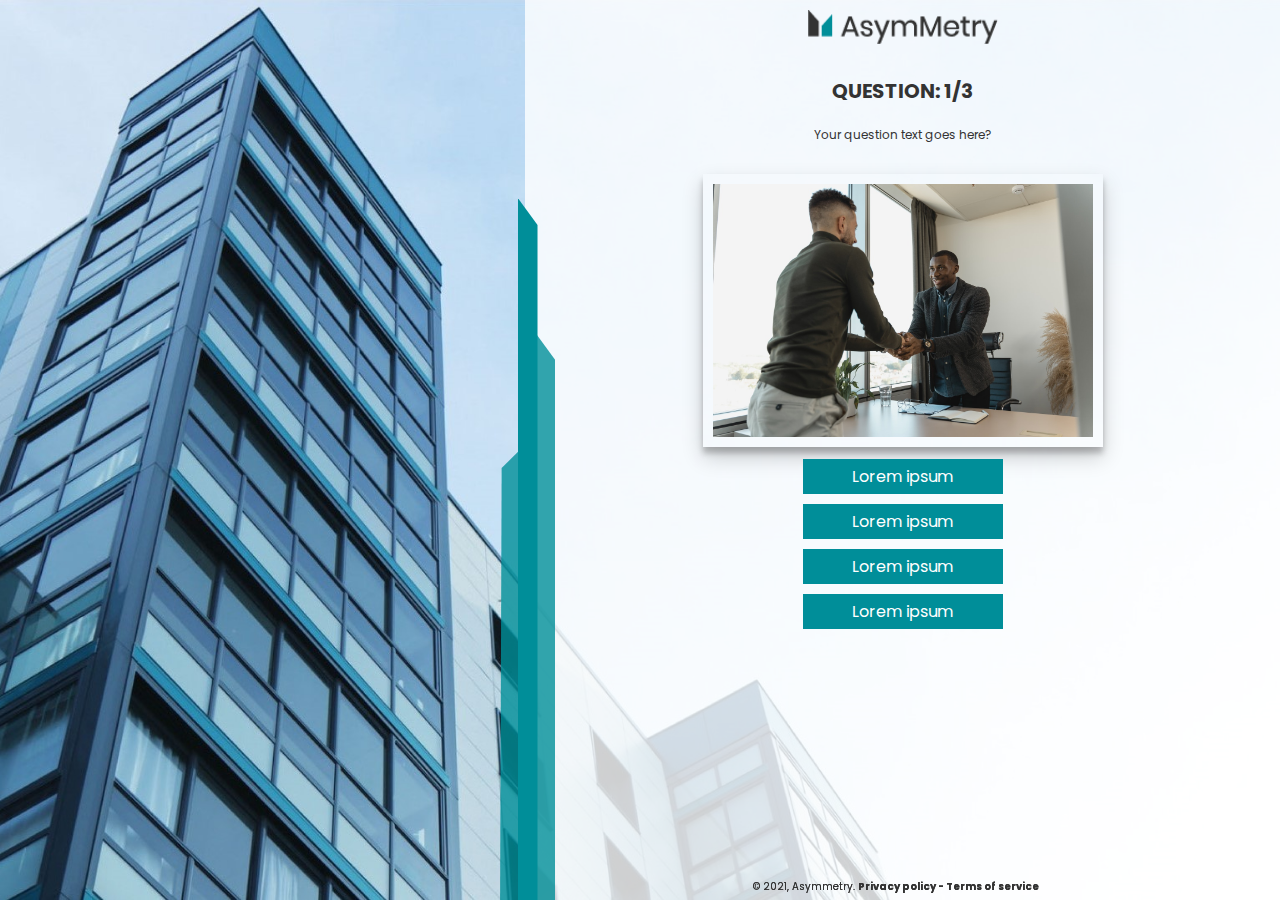
==== quiz.html @ c0b30f2f "Initial commit" ====
<!DOCTYPE html>
<html lang="en">
<head>
    <meta charset="UTF-8">
    <meta http-equiv="X-UA-Compatible" content="IE=edge">
    <meta name="viewport" content="width=device-width, initial-scale=1.0">
    <title>Asymmetry</title>
    <link rel="stylesheet" href="styles/main.css">
    <link rel="icon" type="image/png" href="images/fav icon.png">
</head>
<body>
    <section class="home">
        <div class="home-blank">
        </div>
        <div class="clip-path top">
        </div>
        <div class="clip-path left">
        </div>
        <div class="clip-path right">
        </div>

        <div class="home-content">
            <img src="images/logo.png" class="logo" alt="logo"/>
            <h1>
              Question: 1/3
            </h1>
            <p>
                Your question text goes here?
            </p>
            <div class="container">
                <img src="images/Intro.jpg" class="home-image" alt="home-image" />
            </div>

            <div class="quiz-cs">
                <a onclick="quizbtn()" class="btn quiz">Lorem ipsum</a>
                <a onclick="quizbtn()" class="btn quiz">Lorem ipsum</a>
                <a onclick="quizbtn()" class="btn quiz">Lorem ipsum</a>
                <a onclick="quizbtn()" class="btn quiz">Lorem ipsum</a>
            </div>
            
            <div class="footer">
                <p>© 2021, Asymmetry. <span>Privacy policy - Terms of service</span></p>
            </div>
        </div>
    </section>
    <div class="footer">
        <p>© 2021, Asymmetry. <span>Privacy policy - Terms of service</span></p>
    </div>
</body>
<script src="js/script.js"></script>
</html>
---- styles/main.css ----
/* Base styles BEGIN */

@import url("https://fonts.googleapis.com/css2?family=Poppins:wght@400;700&display=swap");

:root {
  --as-grey: #333333;
  --as-green: #008e99;
  --as-white: #f2f2f2;
  --as-white-transperent: rgba(255, 255, 255, 0.8);
}


* {
    box-sizing: border-box;
    margin: 0;
    padding: 0;
}

html,
body {
    font-family: 'Poppins', sans-serif;
    color: var(--as-grey);
}

h1 {
    font-size: 20px;
    font-weight: 500;
}

p {
    margin: 20px 0 10px;
    padding-bottom: 20px;
    font-size: 12px;
}

/* Base styles END */

section {
    display: flex;
    flex-direction: column;
    align-items: center;
    margin-top: 60px;
    background-image: url(../images/background-mob.jpg);
    background-size: cover; 
    background-repeat: no-repeat;
    background-position: center center;
}

.logo {
    width: 200px;
    padding: 20px 20px 50px 20px;
}

section.home {
    flex-direction: row;
    margin-top: 0;
}

.home-blank {
    width: 10%;
}

.home-content {
    text-align: center;
    height: 100vh;
    width: 90%;
    background-color: var(--as-white-transperent);
    padding: 5px 35px;
    z-index: 1;
}

.home-content h1 {
    text-transform: uppercase;
    font-weight: bold;
    padding: 20px 5px 0 5px;
}

.btn {
    cursor: pointer;
    display: inline-block;
    background: var(--as-green);
    color: #fff;
    text-decoration: none;
    padding: 5px 40px;
    margin: 20px 0;
    border: 0;
}
  
.btn:hover {
    transform: scale(0.98);
}
  

.home-image {
    width: 100%;
    max-width: 400px;
    height: auto;
    padding: 10px;
    box-shadow: rgba(0, 0, 0, 0.19) 0px 10px 20px, rgba(0, 0, 0, 0.23) 0px 6px 6px;
}

.footer {
    position: fixed;
    z-index: 3;
    right: 0;
    bottom: 0;
    width: 90%;
    color: var(--as-grey);
    text-align: center;
}

.footer p {
    padding: 2px;
    margin: 3px;
    font-size: 10px;
}

.footer span {
    font-weight: bold;
}

/* clip-path */

.clip-path.top {
    margin-right: -2px;
    position: relative;
    float: left;
    width: 20px;
    background: var(--as-green);
    padding: 4px;
    height: 100vh;
    opacity: 0.8;
    -webkit-clip-path: polygon(8% 52%, 100% 50%, 100% 100%, 0% 100%);
}
.clip-path.left {
    margin-right: -2px;
    position: relative;
    float: left;
    height: 20px;
    width: 20px;
    background: var(--as-green);
    padding: 4px;
    height: 100vh;
    -webkit-clip-path: polygon(0% 22%, 100% 25%, 100% 100%, 0% 100%);
    z-index: 2;

}

.clip-path.right {
    position: relative;
    float: left;
    height: 30px;
    width: 20px;
    background: var(--as-green);
    padding: 4px;
    height: 100vh;
    opacity: 0.8;
    -webkit-clip-path: polygon(0% 37%, 100% 40%, 100% 100%, 0% 100%);
    margin-right: -30px;
    z-index: 2;
}

/* Memory styles BEGIN */

.gallery {
    max-width: 1200px;
    margin: 0 auto;
    display: grid;
    gap: 1rem;
    grid-template-columns: repeat(2, 1fr);
}

.gallery img {
    cursor: pointer;
}

.counter {
    font-size: 18px;
    font-weight: bold;
    padding: 10px;
}

.gallery img {
    height: 200px;
    width: 100%;
    border: 5px solid var(--as-green);
}

/* Memory styles END */

/* Quiz styles BEGIN */

.quiz-cs {
    display: flex;
    flex-direction: column;
    align-items: center;
    justify-content: center;
}
  
.quiz-cs .btn.quiz {
    text-align: center;
    width: 200px;
    margin: 5px;
}

/* Quiz styles END */


/* Swiper styles BEGIN */

.slideshow-container {
    max-width: 1000px;
    position: relative;
    margin: auto;
  }
  
  /* Hide the images by default */
  .mySlides {
    display: none;
  }
  
  /* Next & previous buttons */
  .prev, .next {
    margin: 5px;
    font-size: 50px;
    cursor: pointer;
    width: auto;
    color: var(--as-green);
    font-weight: bold;
    transition: 0.6s ease;
    border-radius: 0 3px 3px 0;
    user-select: none;
  }
  

  .active {
    background-color: #717171;
  }
  
  /* Fading animation */
  .fade {
    animation-name: fade;
    animation-duration: 1.5s;
  }
  
@keyframes fade {
    from {opacity: .4}
    to {opacity: 1}
}

/* Swiper styles END */

/* Registration styles BEGIN */

fieldset {
    padding: 10px;
    border: none;
    text-align: left;
}

fieldset input[type="checkbox" i] {
    accent-color: var(--as-green);
    width: 15px;
    height: 15px;
    margin-right: 10px;
}

.contact-form {
    position: relative;
    width: 100%;
    padding: 60px 40px 20px;
}
  
.contact-form form {
    width: 100%;
}
  
.contact-form .row {
    width: 100%;
    display: flex;
}
  
.contact-form .input30 {
    width: 30%;
    margin: 0 10px;
}
  
.contact-form .input100 {
    width: 100%;
    margin: 0 10px;
    color: black;
}
  
.contact-form .row input {
    position: relative;
    border: 3px solid var(--as-green);
    color: #111;
    background: transparent;
    width: 100%;
    padding: 10px;
    outline: none;
    font-size: 16px;
    font-weight: 300;
    margin: 10px 0;
    resize: none;
}
  
.contact-form .row input[type='submit'] {
    background-color: var(--as-green);
    color: black;

    margin: 0;
    text-transform: uppercase;
    letter-spacing: 2px;
    font-weight: 300;
    border: 0;
    cursor: pointer;
}

/* Registration styles END */

/* Social icons styles BEGIN */

#social {
    padding: 10px;
    color: white;
    background-color:var(--as-green);
}

.social-media {
    display: flex;
    justify-content: space-evenly;
}

/* Social icons styles END */



/* Media queries BEGIN */

@media only screen and (max-width: 376px) {
/* This SPECIFIC query is written in order to avoid vertical scroll on registration page
for small devices example Iphone SE */
    .home-image.registration { 
        display: none;
    }
}

@media only screen and (max-width: 480px) {
    .gallery img {
        height: 100px;
    }

    p.secound {
        padding-bottom: 0;
    }

    .clip-path.right {
        display: none;
    }

    .clip-path.left {
        margin-right: -7px;
    }
}

@media only screen and (max-width: 768px) {
    .contact-form{
        padding: 5px;
    }

    .contact-form .row {
        flex-direction: column;
    }

    .contact-form .input30 {
        width: 100%;
    }

    .contact-form .row input {
        font-size: 10px;
        margin: 5px 0;
    }

    .logo {
        padding: 5px;
    }

    fieldset {
        font-size: 10px;
    }

    .btn.registration {
        margin: 5px 0;
    }
}

@media only screen and (min-width: 992px) {
    .logo {
        padding: 5px;
    }

    .home-image.registration {
        max-width: 250px;
    }

    .contact-form {
        padding: 5px;
    }

    .gallery { 
        grid-template-columns: repeat(4, 1fr); 
    }
}

@media only screen and (min-width: 1024px) {
    section {
        background-image: url(../images/background-desktop.jpg);
    }

    h1 {
        font-size: 20px;
    }

    /* p {
        font-size: 18px;
    } */

    .home-content {
        padding: 5px 100px;
    }

    .home-content {
        width: 60%;
    }

    .home-blank {
        width: 40%;
    }

    .footer {
        width: 60%;
    }
}

/* Media queries END */
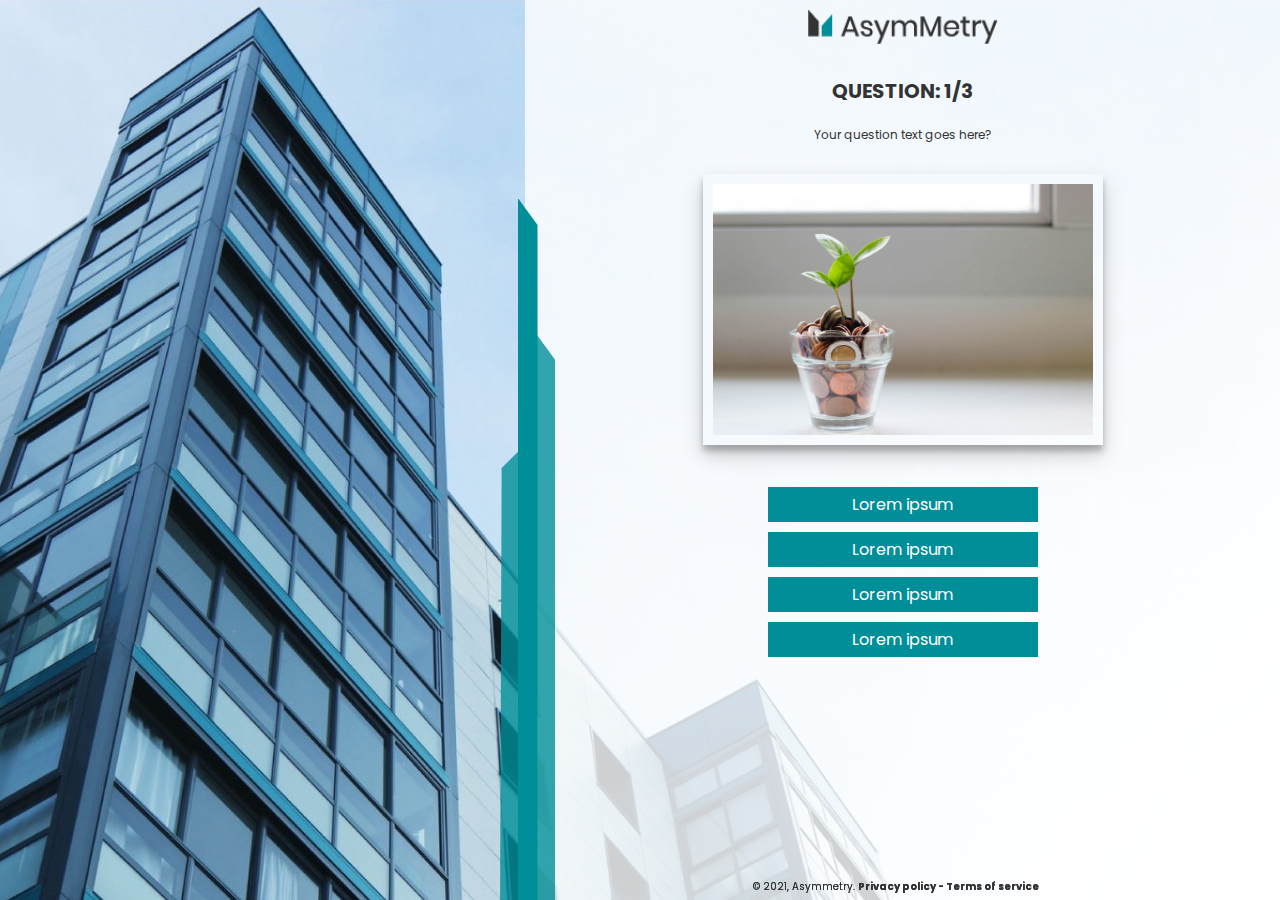
==== commit 07733177: "Additional fixes" ====
--- a/quiz.html
+++ b/quiz.html
@@ -28,7 +28,7 @@
                 Your question text goes here?
             </p>
             <div class="container">
-                <img src="images/Intro.jpg" class="home-image" alt="home-image" />
+                <img src="images/pic2.jpg" class="home-image quizimg" alt="home-image" />
             </div>
 
             <div class="quiz-cs">
--- a/styles/main.css
+++ b/styles/main.css
@@ -163,7 +163,7 @@
 /* Memory styles BEGIN */
 
 .gallery {
-    max-width: 1200px;
+    padding-top: 100px;
     margin: 0 auto;
     display: grid;
     gap: 1rem;
@@ -181,7 +181,7 @@
 }
 
 .gallery img {
-    height: 200px;
+    /* height: 200px; */
     width: 100%;
     border: 5px solid var(--as-green);
 }
@@ -199,8 +199,12 @@
   
 .quiz-cs .btn.quiz {
     text-align: center;
-    width: 200px;
+    width: 270px;
     margin: 5px;
+}
+
+.home-image.quizimg {
+    margin-bottom: 30px;
 }
 
 /* Quiz styles END */
@@ -258,6 +262,10 @@
     text-align: left;
 }
 
+fieldset span {
+    font-weight: bold;
+}
+
 fieldset input[type="checkbox" i] {
     accent-color: var(--as-green);
     width: 15px;
@@ -299,6 +307,7 @@
     width: 100%;
     padding: 10px;
     outline: none;
+    font-family: 'Poppins', sans-serif;
     font-size: 16px;
     font-weight: 300;
     margin: 10px 0;
@@ -322,7 +331,7 @@
 /* Social icons styles BEGIN */
 
 #social {
-    padding: 10px;
+    padding: 5px 10px;
     color: white;
     background-color:var(--as-green);
 }
@@ -365,6 +374,14 @@
 }
 
 @media only screen and (max-width: 768px) {
+    .gallery {
+        padding-top: 50px;
+    }
+
+    .logo {
+        width: 90px;
+    }
+    
     .contact-form{
         padding: 5px;
     }
